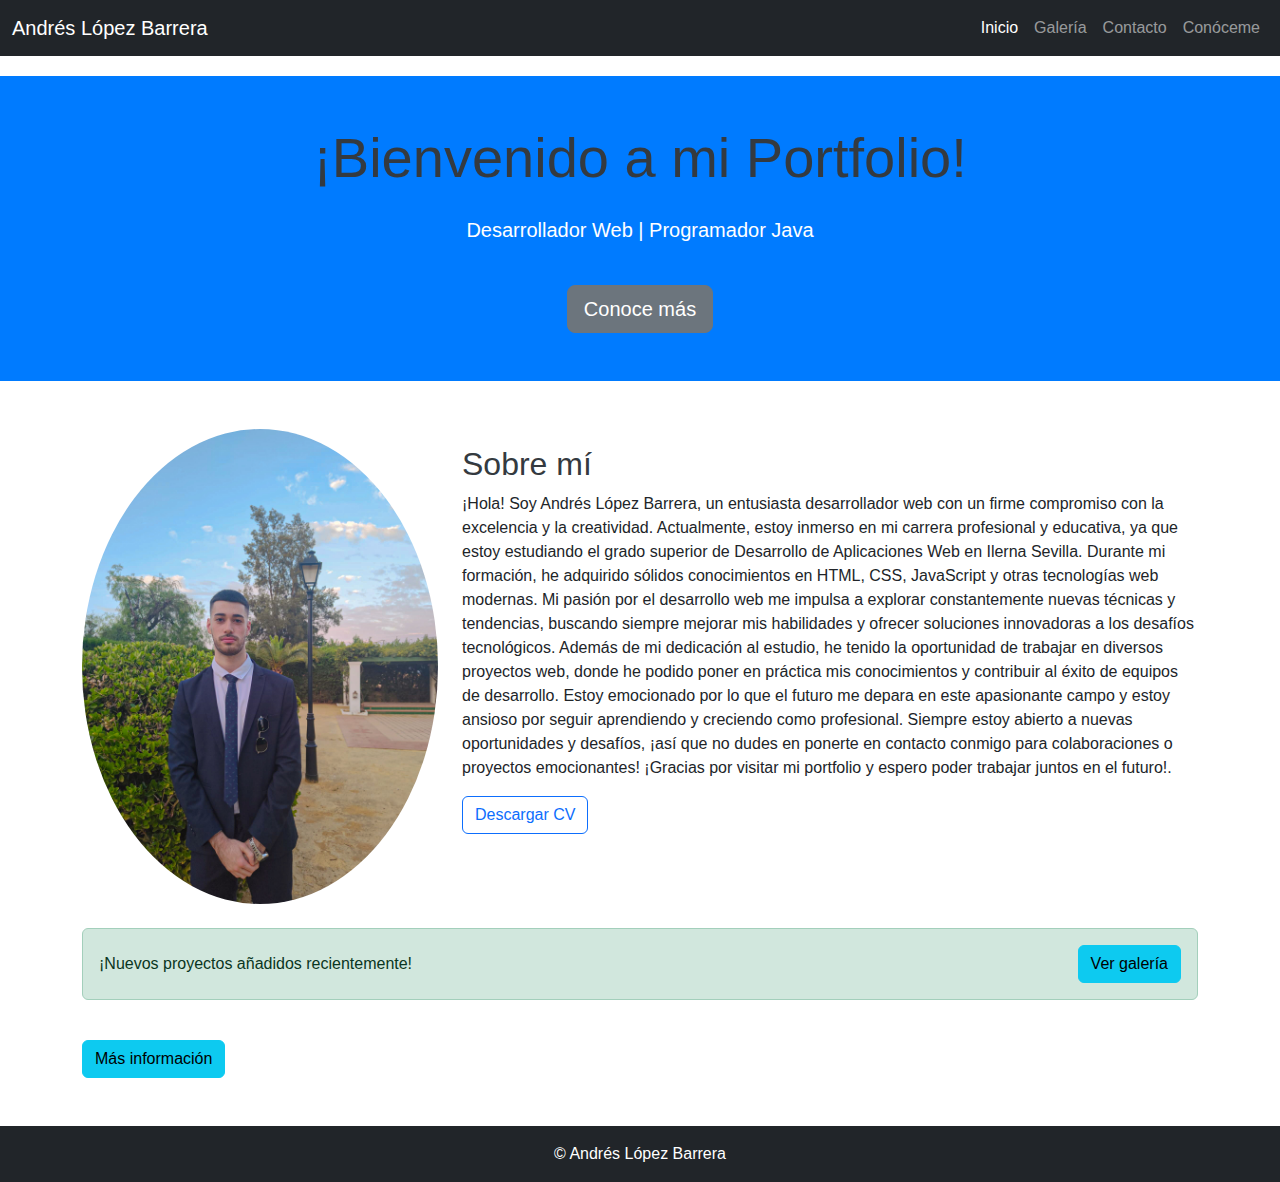
==== Proyecto Final Lenguaje. Andrés López Barrera/index.html @ 6b37e672 "Segundo commit" ====
<!DOCTYPE html>
<html lang="es">
<head>
    <meta charset="UTF-8">
    <meta name="viewport" content="width=device-width, initial-scale=1.0">
    <title>Andrés López Barrera - Inicio</title>
    <link rel="icon" href="recursos/logoA.jpg">
    <link rel="stylesheet" href="css/bootstrap.css">
    <link rel="stylesheet" href="css/style.css">
    <script src="js/bootstrap.bundle.js"></script>
    <script src="js/scripts.js"></script>
</head>
<body>
    <nav class="navbar navbar-expand-lg navbar-dark bg-dark">
        <div class="container-fluid">
            <a class="navbar-brand" href="index.html">Andrés López Barrera</a>
            <button class="navbar-toggler" type="button" data-bs-toggle="collapse" data-bs-target="#navbarNav" aria-controls="navbarNav" aria-expanded="false" aria-label="Toggle navigation">
                <span class="navbar-toggler-icon"></span>
            </button>
            <div class="collapse navbar-collapse" id="navbarNav">
                <ul class="navbar-nav ms-auto">
                    <li class="nav-item"><a class="nav-link active" aria-current="page" href="index.html">Inicio</a></li>
                    <li class="nav-item"><a class="nav-link" href="gallery.html">Galería</a></li>
                    <li class="nav-item"><a class="nav-link" href="contact.html">Contacto</a></li>
                    <li class="nav-item"><a class="nav-link" href="aboutme.html">Conóceme</a></li>
                </ul>
            </div>
        </div>
    </nav>
    
<!-- Hero Section -->
<section id="hero" class="d-flex align-items-center justify-content-center text-center text-white py-5" style="background-color: #007bff;">
    <div class="container">
        <h1 class="display-4 mb-4">¡Bienvenido a mi Portfolio!</h1>
        <p class="lead">Desarrollador Web | Programador Java</p>
        <a href="aboutme.html" class="btn btn-secondary btn-lg mt-4">Conoce más</a>
    </div>
</section>



    <div class="container my-5">
        <div class="row">
            <div class="col-md-4">
                <img src="recursos/fotoperfil.jpg" class="img-fluid rounded-circle" alt="Profile Picture">
            </div>
            <div class="col-md-8">
                <h2 class="mt-3">Sobre mí</h2>
                <p>¡Hola! Soy Andrés López Barrera, un entusiasta desarrollador web con un firme compromiso con la excelencia y la creatividad. Actualmente, estoy inmerso en mi carrera profesional y educativa, ya que estoy estudiando el grado superior de Desarrollo de Aplicaciones Web en Ilerna Sevilla.

                    Durante mi formación, he adquirido sólidos conocimientos en HTML, CSS, JavaScript y otras tecnologías web modernas. Mi pasión por el desarrollo web me impulsa a explorar constantemente nuevas técnicas y tendencias, buscando siempre mejorar mis habilidades y ofrecer soluciones innovadoras a los desafíos tecnológicos.
                    
                    Además de mi dedicación al estudio, he tenido la oportunidad de trabajar en diversos proyectos web, donde he podido poner en práctica mis conocimientos y contribuir al éxito de equipos de desarrollo.
                    
                    Estoy emocionado por lo que el futuro me depara en este apasionante campo y estoy ansioso por seguir aprendiendo y creciendo como profesional. Siempre estoy abierto a nuevas oportunidades y desafíos, ¡así que no dudes en ponerte en contacto conmigo para colaboraciones o proyectos emocionantes!
                    
                    ¡Gracias por visitar mi portfolio y espero poder trabajar juntos en el futuro!.</p>
                <a href="recursos/Curriculum.docx.pdf" class="btn btn-outline-primary">Descargar CV</a>
            </div>
        </div>
        
<div class="alert alert-success mt-4 d-flex justify-content-between align-items-center" role="alert">
    <span>¡Nuevos proyectos añadidos recientemente!</span>
    <a href="gallery.html" class="btn btn-info">Ver galería</a>
</div>

        

        <button type="button" class="btn btn-info mt-4" data-bs-toggle="modal" data-bs-target="#infoModal">
            Más información
        </button>

        <div class="modal fade" id="infoModal" tabindex="-1" aria-labelledby="infoModalLabel" aria-hidden="true">
            <div class="modal-dialog">
                <div class="modal-content">
                    <div class="modal-header">
                        <h5 class="modal-title" id="infoModalLabel">Información Adicional</h5>
                        <button type="button" class="btn-close" data-bs-dismiss="modal" aria-label="Close"></button>
                    </div>
                    <div class="modal-body">
                        Gracias por visitar mi portfolio. Aquí podrás encontrar información detallada sobre mis proyectos y habilidades.
                    </div>
                    <div class="modal-footer">
                        <button type="button" class="btn btn-secondary" data-bs-dismiss="modal">Cerrar</button>
                    </div>
                </div>
            </div>
        </div>
    </div>
    

    <footer class="bg-dark text-white text-center py-3">
        <div class="container">
            <p class="mb-0">© Andrés López Barrera</p>
        </div>
    </footer>
</body>
</html>
---- Proyecto Final Lenguaje. Andrés López Barrera/css/style.css ----
body {
    font-family: 'Segoe UI', Tahoma, Geneva, Verdana, sans-serif;
}

h1, h2, h3 {
    color: #343a40;
}

.navbar {
    margin-bottom: 20px;
}

footer {
    background-color: #343a40;
    padding: 20px 0;
    color: white;
}

.container img {
    max-width: 100%;
    height: auto;
}
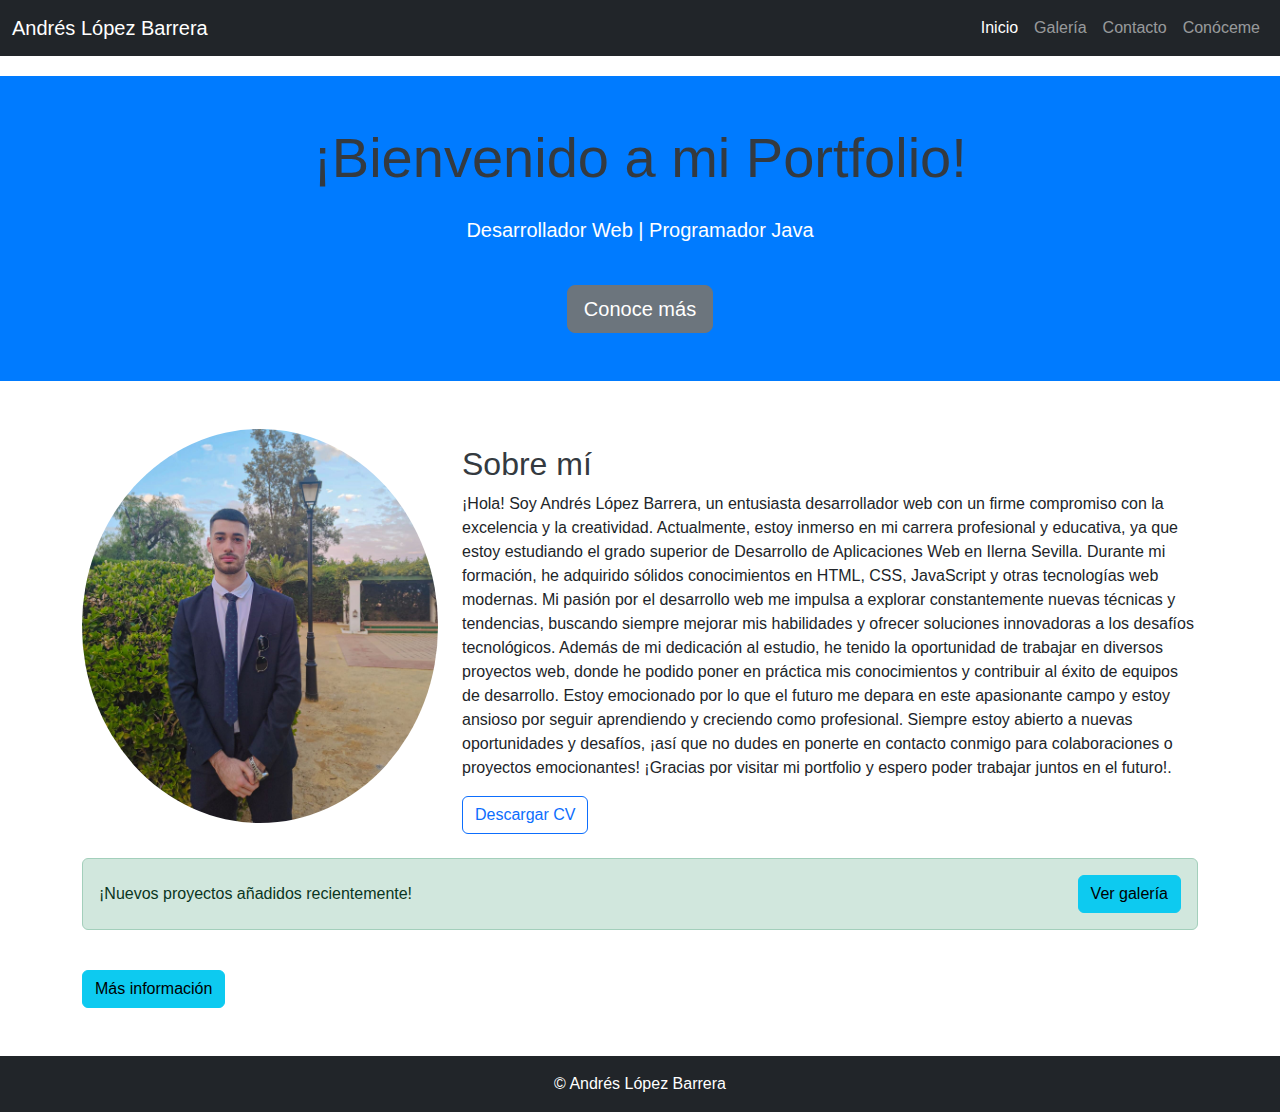
==== commit 29324c6b: "Tercer commit" ====
--- a/Proyecto Final Lenguaje. Andrés López Barrera/index.html
+++ b/Proyecto Final Lenguaje. Andrés López Barrera/index.html
@@ -28,7 +28,6 @@
         </div>
     </nav>
     
-<!-- Hero Section -->
 <section id="hero" class="d-flex align-items-center justify-content-center text-center text-white py-5" style="background-color: #007bff;">
     <div class="container">
         <h1 class="display-4 mb-4">¡Bienvenido a mi Portfolio!</h1>
--- a/Proyecto Final Lenguaje. Andrés López Barrera/css/style.css
+++ b/Proyecto Final Lenguaje. Andrés López Barrera/css/style.css
@@ -19,4 +19,10 @@
 .container img {
     max-width: 100%;
     height: auto;
+}
+
+.card-img-top {
+    width: 100%;
+    height: 200px; 
+    object-fit: cover; 
 }